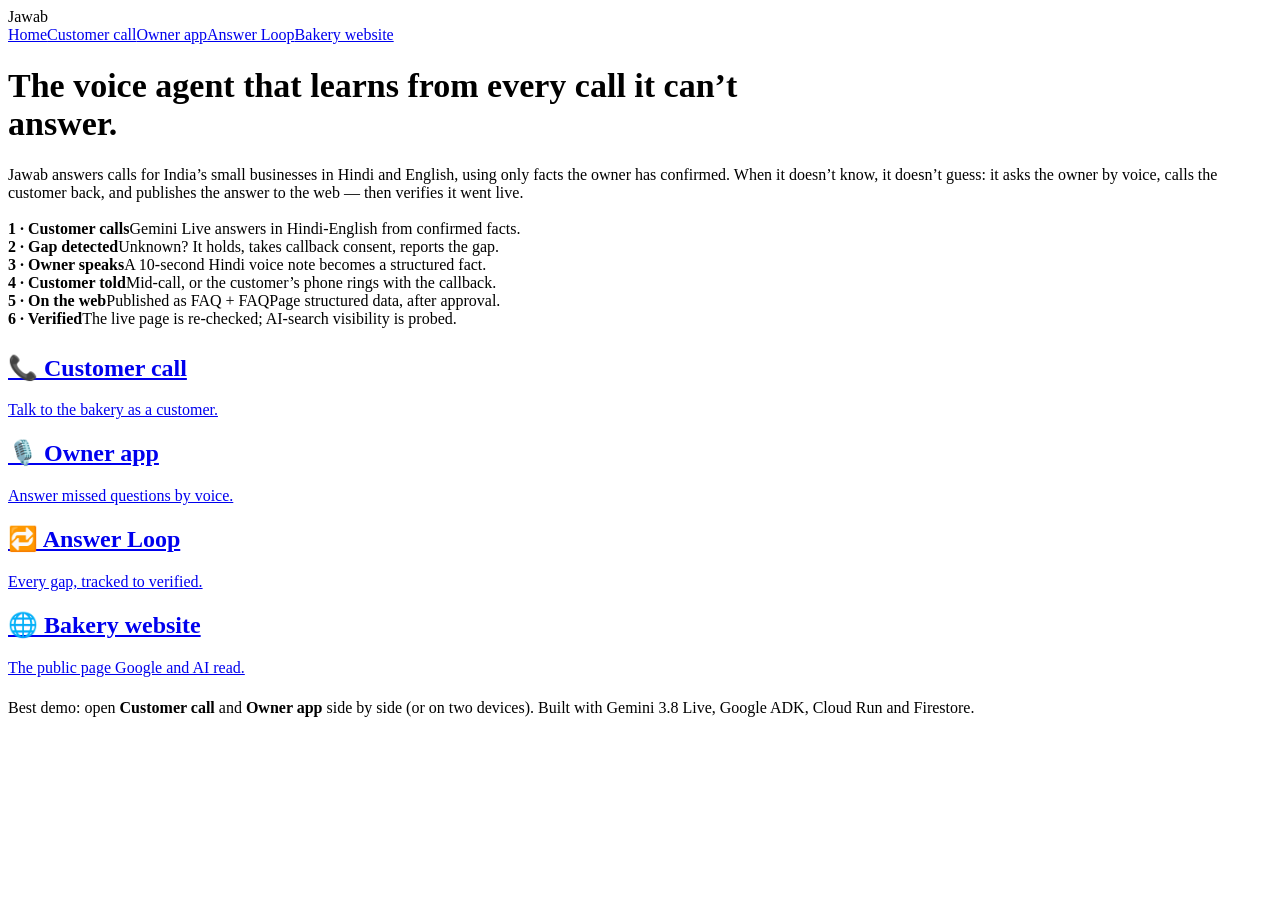
==== web/index.html @ 031968bc "feat: Jawab voice agent with the Missed-Answer Loop Gemini 3.8 Live front desk (ADK run_live) that a" ====
<!doctype html>
<html lang="en">
<head>
<meta charset="utf-8"><meta name="viewport" content="width=device-width, initial-scale=1">
<title>Jawab · the voice agent that learns from every call</title>
<meta name="description" content="Jawab answers customer calls for small businesses in Hindi and English, never guesses, learns missing answers from the owner's voice, calls the customer back and publishes the answer to the web.">
<link rel="stylesheet" href="/static/style.css">
</head>
<body>
<header class="top"><div class="brand">Jaw<span>ab</span></div>
  <nav><a class="on" href="/">Home</a><a href="/call">Customer call</a><a href="/owner">Owner app</a><a href="/dashboard">Answer Loop</a><a href="/site" target="_blank">Bakery website</a></nav>
</header>
<main class="wrap">
  <h1 style="font-size:34px;max-width:820px">The voice agent that learns from every call it can’t answer.</h1>
  <p class="lead">Jawab answers calls for India’s small businesses in Hindi and English, using only facts the owner has confirmed. When it doesn’t know, it doesn’t guess: it asks the owner by voice, calls the customer back, and publishes the answer to the web — then verifies it went live.</p>
  <div class="flow" style="margin:18px 0 26px">
    <div><b>1 · Customer calls</b>Gemini Live answers in Hindi-English from confirmed facts.</div>
    <div><b>2 · Gap detected</b>Unknown? It holds, takes callback consent, reports the gap.</div>
    <div><b>3 · Owner speaks</b>A 10-second Hindi voice note becomes a structured fact.</div>
    <div><b>4 · Customer told</b>Mid-call, or the customer’s phone rings with the callback.</div>
    <div><b>5 · On the web</b>Published as FAQ + FAQPage structured data, after approval.</div>
    <div><b>6 · Verified</b>The live page is re-checked; AI-search visibility is probed.</div>
  </div>
  <div class="grid g4">
    <a class="card" href="/call"><h2>📞 Customer call</h2><p class="muted">Talk to the bakery as a customer.</p></a>
    <a class="card" href="/owner"><h2>🎙️ Owner app</h2><p class="muted">Answer missed questions by voice.</p></a>
    <a class="card" href="/dashboard"><h2>🔁 Answer Loop</h2><p class="muted">Every gap, tracked to verified.</p></a>
    <a class="card" href="/site" target="_blank"><h2>🌐 Bakery website</h2><p class="muted">The public page Google and AI read.</p></a>
  </div>
  <p class="muted" style="margin-top:22px">Best demo: open <b>Customer call</b> and <b>Owner app</b> side by side (or on two devices). Built with Gemini 3.8 Live, Google ADK, Cloud Run and Firestore.</p>
</main>
</body>
</html>
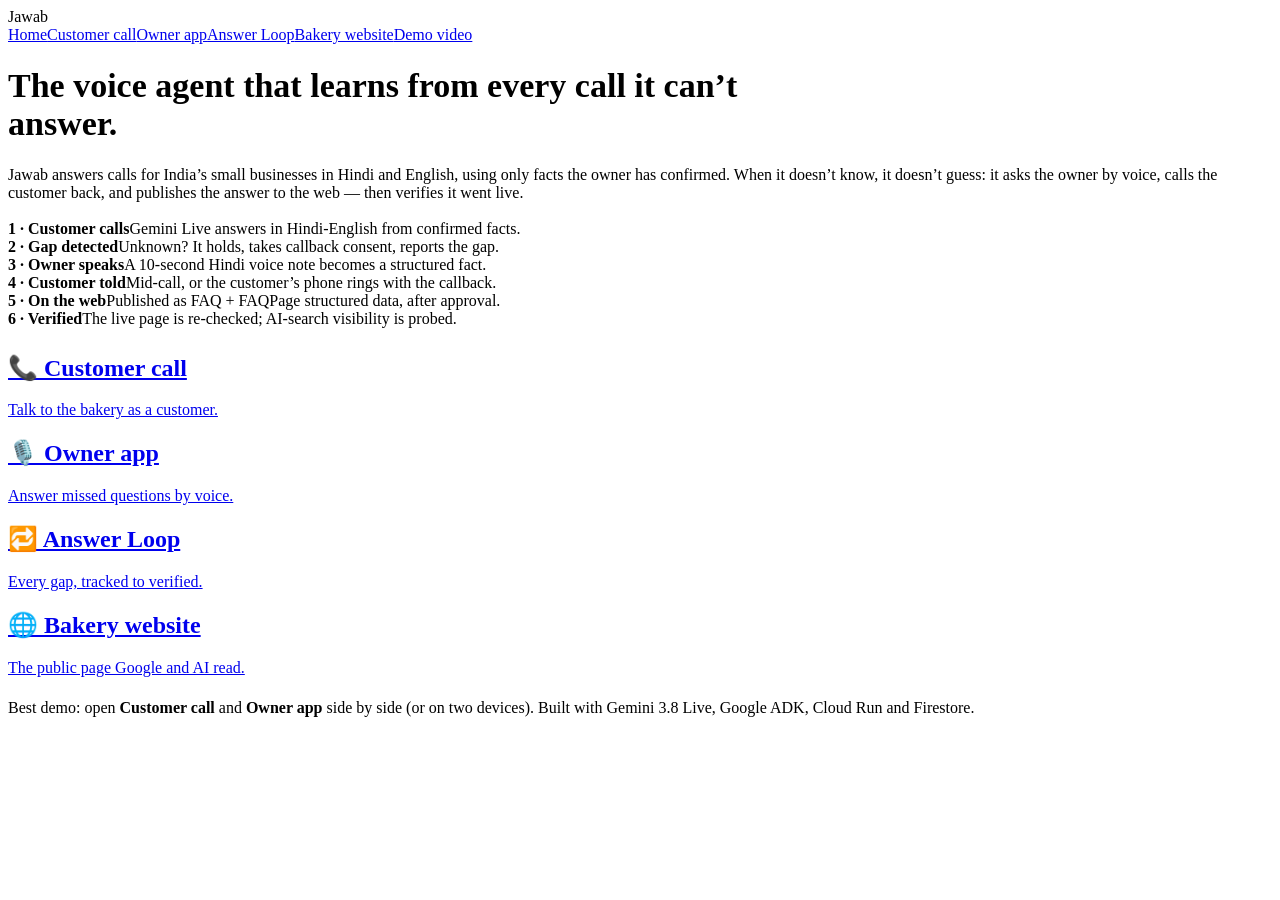
==== commit 1233fb0a: "feat: recorded demo video, /demo page and demo recorder bench/record_demo.py drives two real Edge br" ====
--- a/web/index.html
+++ b/web/index.html
@@ -8,7 +8,7 @@
 </head>
 <body>
 <header class="top"><div class="brand">Jaw<span>ab</span></div>
-  <nav><a class="on" href="/">Home</a><a href="/call">Customer call</a><a href="/owner">Owner app</a><a href="/dashboard">Answer Loop</a><a href="/site" target="_blank">Bakery website</a></nav>
+  <nav><a class="on" href="/">Home</a><a href="/call">Customer call</a><a href="/owner">Owner app</a><a href="/dashboard">Answer Loop</a><a href="/site" target="_blank">Bakery website</a><a href="/demo">Demo video</a></nav>
 </header>
 <main class="wrap">
   <h1 style="font-size:34px;max-width:820px">The voice agent that learns from every call it can’t answer.</h1>
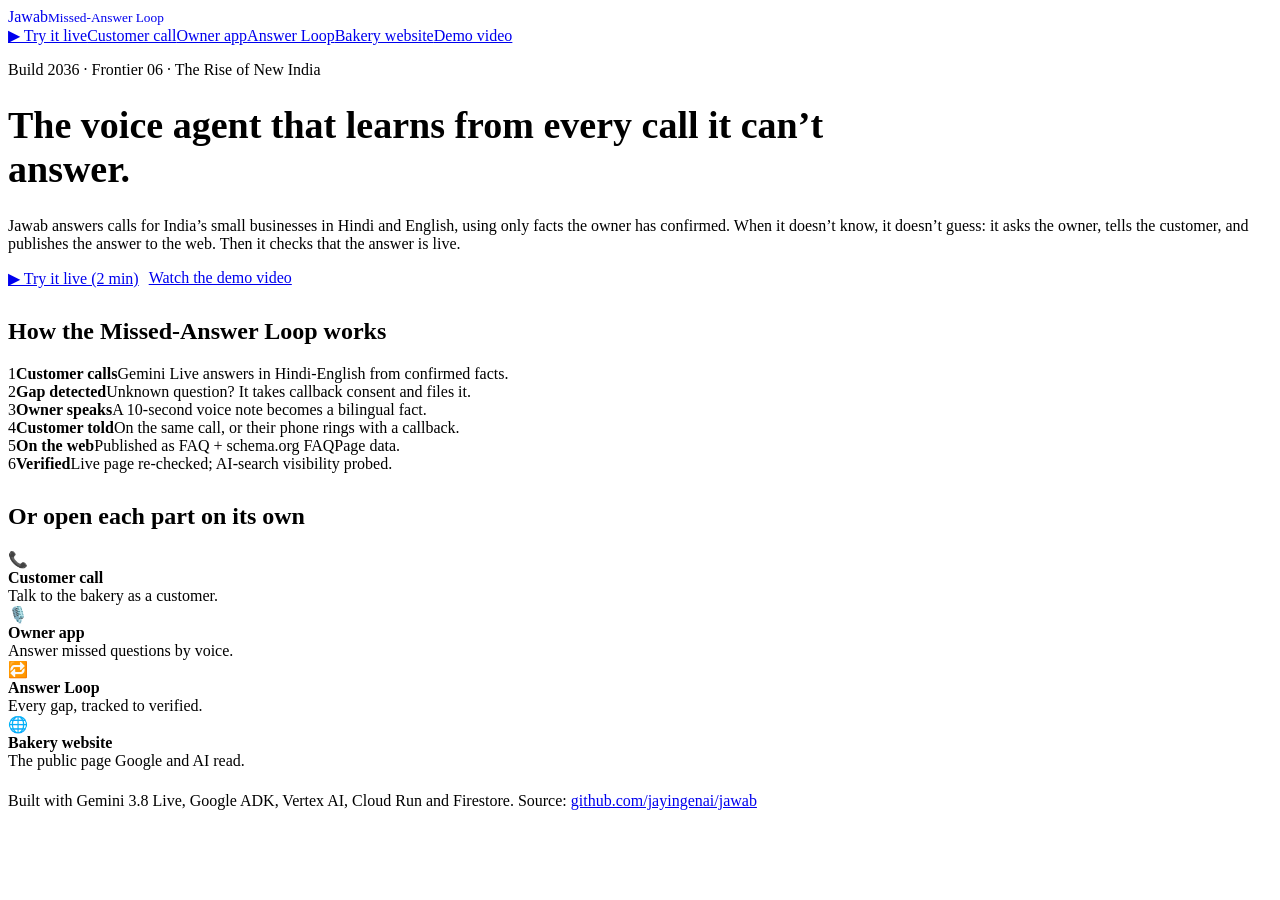
==== commit 247a27c8: "feat: guided /try page, deck-matched theme, typed answers, greeting on pickup - /try: customer phone" ====
--- a/web/index.html
+++ b/web/index.html
@@ -3,31 +3,41 @@
 <head>
 <meta charset="utf-8"><meta name="viewport" content="width=device-width, initial-scale=1">
 <title>Jawab · the voice agent that learns from every call</title>
-<meta name="description" content="Jawab answers customer calls for small businesses in Hindi and English, never guesses, learns missing answers from the owner's voice, calls the customer back and publishes the answer to the web.">
+<meta name="description" content="Jawab answers customer calls for small businesses in Hindi and English, never guesses, learns missing answers from the owner's voice, tells the customer and publishes the answer to the web.">
 <link rel="stylesheet" href="/static/style.css">
 </head>
 <body>
-<header class="top"><div class="brand">Jaw<span>ab</span></div>
-  <nav><a class="on" href="/">Home</a><a href="/call">Customer call</a><a href="/owner">Owner app</a><a href="/dashboard">Answer Loop</a><a href="/site" target="_blank">Bakery website</a><a href="/demo">Demo video</a></nav>
+<header class="top"><a class="brand" href="/" style="text-decoration:none">Jaw<span>ab</span><small>Missed-Answer Loop</small></a>
+  <nav><a href="/try" class="cta">▶ Try it live</a><a href="/call">Customer call</a><a href="/owner">Owner app</a><a href="/dashboard">Answer Loop</a><a href="/site" target="_blank">Bakery website</a><a href="/demo">Demo video</a></nav>
 </header>
 <main class="wrap">
-  <h1 style="font-size:34px;max-width:820px">The voice agent that learns from every call it can’t answer.</h1>
-  <p class="lead">Jawab answers calls for India’s small businesses in Hindi and English, using only facts the owner has confirmed. When it doesn’t know, it doesn’t guess: it asks the owner by voice, calls the customer back, and publishes the answer to the web — then verifies it went live.</p>
-  <div class="flow" style="margin:18px 0 26px">
-    <div><b>1 · Customer calls</b>Gemini Live answers in Hindi-English from confirmed facts.</div>
-    <div><b>2 · Gap detected</b>Unknown? It holds, takes callback consent, reports the gap.</div>
-    <div><b>3 · Owner speaks</b>A 10-second Hindi voice note becomes a structured fact.</div>
-    <div><b>4 · Customer told</b>Mid-call, or the customer’s phone rings with the callback.</div>
-    <div><b>5 · On the web</b>Published as FAQ + FAQPage structured data, after approval.</div>
-    <div><b>6 · Verified</b>The live page is re-checked; AI-search visibility is probed.</div>
+  <p class="eyebrow">Build 2036 · Frontier 06 · The Rise of New India</p>
+  <h1 style="font-size:38px;max-width:860px;line-height:1.15">The voice agent that learns from every call it can’t answer.</h1>
+  <p class="lead">Jawab answers calls for India’s small businesses in Hindi and English, using only facts the owner has confirmed. When it doesn’t know, it doesn’t guess: it asks the owner, tells the customer, and publishes the answer to the web. Then it checks that the answer is live.</p>
+  <div style="display:flex;gap:10px;flex-wrap:wrap;margin:0 0 30px">
+    <a class="btn big" href="/try">▶ Try it live (2 min)</a>
+    <a class="btn big ghost" href="/demo">Watch the demo video</a>
   </div>
-  <div class="grid g4">
-    <a class="card" href="/call"><h2>📞 Customer call</h2><p class="muted">Talk to the bakery as a customer.</p></a>
-    <a class="card" href="/owner"><h2>🎙️ Owner app</h2><p class="muted">Answer missed questions by voice.</p></a>
-    <a class="card" href="/dashboard"><h2>🔁 Answer Loop</h2><p class="muted">Every gap, tracked to verified.</p></a>
-    <a class="card" href="/site" target="_blank"><h2>🌐 Bakery website</h2><p class="muted">The public page Google and AI read.</p></a>
+
+  <h2>How the Missed-Answer Loop works</h2>
+  <div class="flow" style="margin:12px 0 30px">
+    <div><span class="dot blue sm">1</span><b>Customer calls</b>Gemini Live answers in Hindi-English from confirmed facts.</div>
+    <div><span class="dot amber sm">2</span><b>Gap detected</b>Unknown question? It takes callback consent and files it.</div>
+    <div><span class="dot purple sm">3</span><b>Owner speaks</b>A 10-second voice note becomes a bilingual fact.</div>
+    <div><span class="dot green sm">4</span><b>Customer told</b>On the same call, or their phone rings with a callback.</div>
+    <div><span class="dot red sm">5</span><b>On the web</b>Published as FAQ + schema.org FAQPage data.</div>
+    <div><span class="dot ink sm">6</span><b>Verified</b>Live page re-checked; AI-search visibility probed.</div>
   </div>
-  <p class="muted" style="margin-top:22px">Best demo: open <b>Customer call</b> and <b>Owner app</b> side by side (or on two devices). Built with Gemini 3.8 Live, Google ADK, Cloud Run and Firestore.</p>
+
+  <h2>Or open each part on its own</h2>
+  <div class="grid g4" style="margin-top:12px">
+    <a class="card row" href="/call" style="text-decoration:none;color:inherit"><span class="dot blue">📞</span><div><b>Customer call</b><div class="muted">Talk to the bakery as a customer.</div></div></a>
+    <a class="card row" href="/owner" style="text-decoration:none;color:inherit"><span class="dot purple">🎙️</span><div><b>Owner app</b><div class="muted">Answer missed questions by voice.</div></div></a>
+    <a class="card row" href="/dashboard" style="text-decoration:none;color:inherit"><span class="dot green">🔁</span><div><b>Answer Loop</b><div class="muted">Every gap, tracked to verified.</div></div></a>
+    <a class="card row" href="/site" target="_blank" style="text-decoration:none;color:inherit"><span class="dot red">🌐</span><div><b>Bakery website</b><div class="muted">The public page Google and AI read.</div></div></a>
+  </div>
+  <p class="muted" style="margin-top:22px">Built with Gemini 3.8 Live, Google ADK, Vertex AI, Cloud Run and Firestore. Source: <a href="https://github.com/jayingenai/jawab">github.com/jayingenai/jawab</a></p>
 </main>
+<script>try { const c = new URLSearchParams(location.search).get("code"); if (c) localStorage.setItem("jawab-code", c); } catch {}</script>
 </body>
 </html>
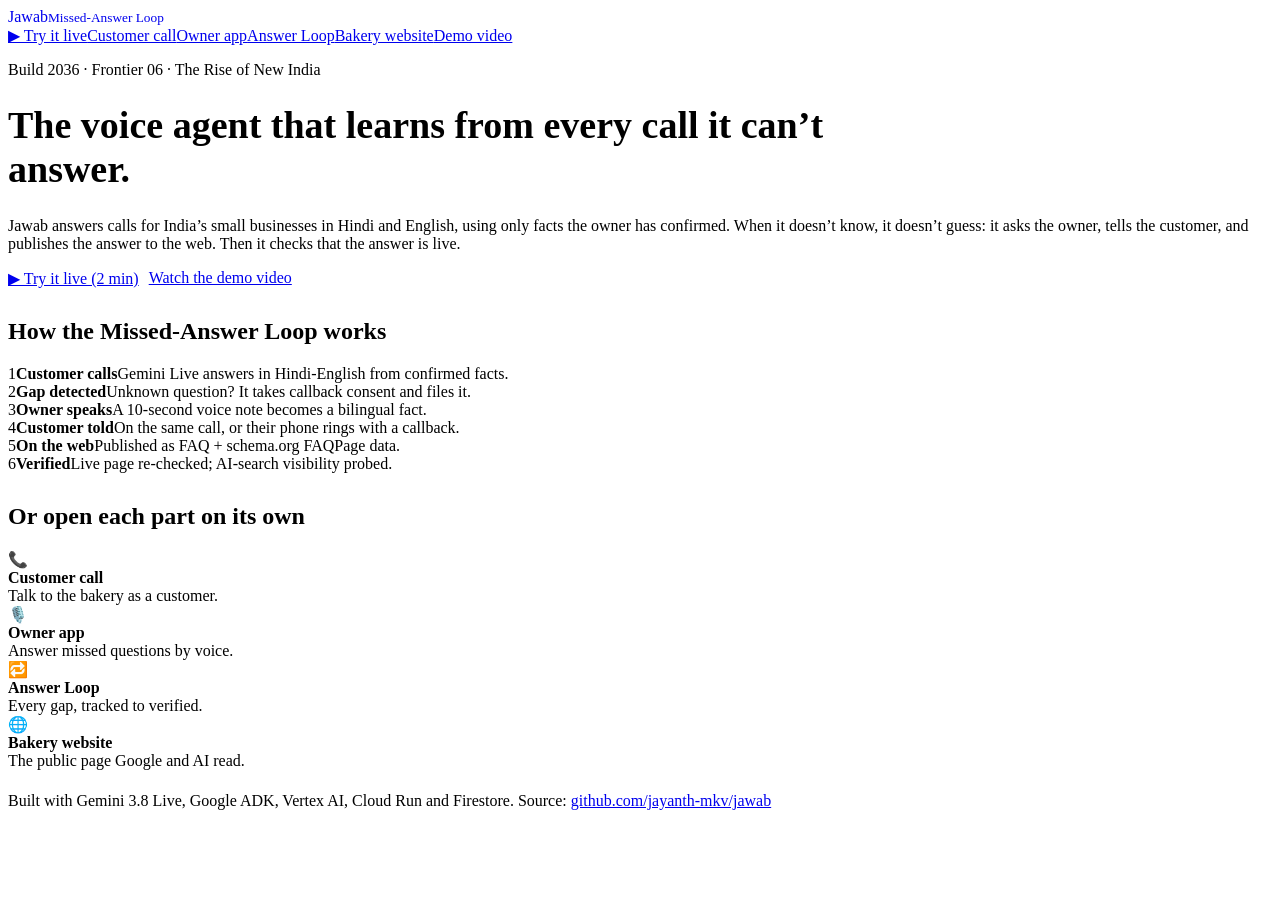
==== commit 18131fc4: "docs: point repository links at jayanth-mkv/jawab Home and /demo pages link to the new repository, a" ====
--- a/web/index.html
+++ b/web/index.html
@@ -36,7 +36,7 @@
     <a class="card row" href="/dashboard" style="text-decoration:none;color:inherit"><span class="dot green">🔁</span><div><b>Answer Loop</b><div class="muted">Every gap, tracked to verified.</div></div></a>
     <a class="card row" href="/site" target="_blank" style="text-decoration:none;color:inherit"><span class="dot red">🌐</span><div><b>Bakery website</b><div class="muted">The public page Google and AI read.</div></div></a>
   </div>
-  <p class="muted" style="margin-top:22px">Built with Gemini 3.8 Live, Google ADK, Vertex AI, Cloud Run and Firestore. Source: <a href="https://github.com/jayingenai/jawab">github.com/jayingenai/jawab</a></p>
+  <p class="muted" style="margin-top:22px">Built with Gemini 3.8 Live, Google ADK, Vertex AI, Cloud Run and Firestore. Source: <a href="https://github.com/jayanth-mkv/jawab">github.com/jayanth-mkv/jawab</a></p>
 </main>
 <script>try { const c = new URLSearchParams(location.search).get("code"); if (c) localStorage.setItem("jawab-code", c); } catch {}</script>
 </body>
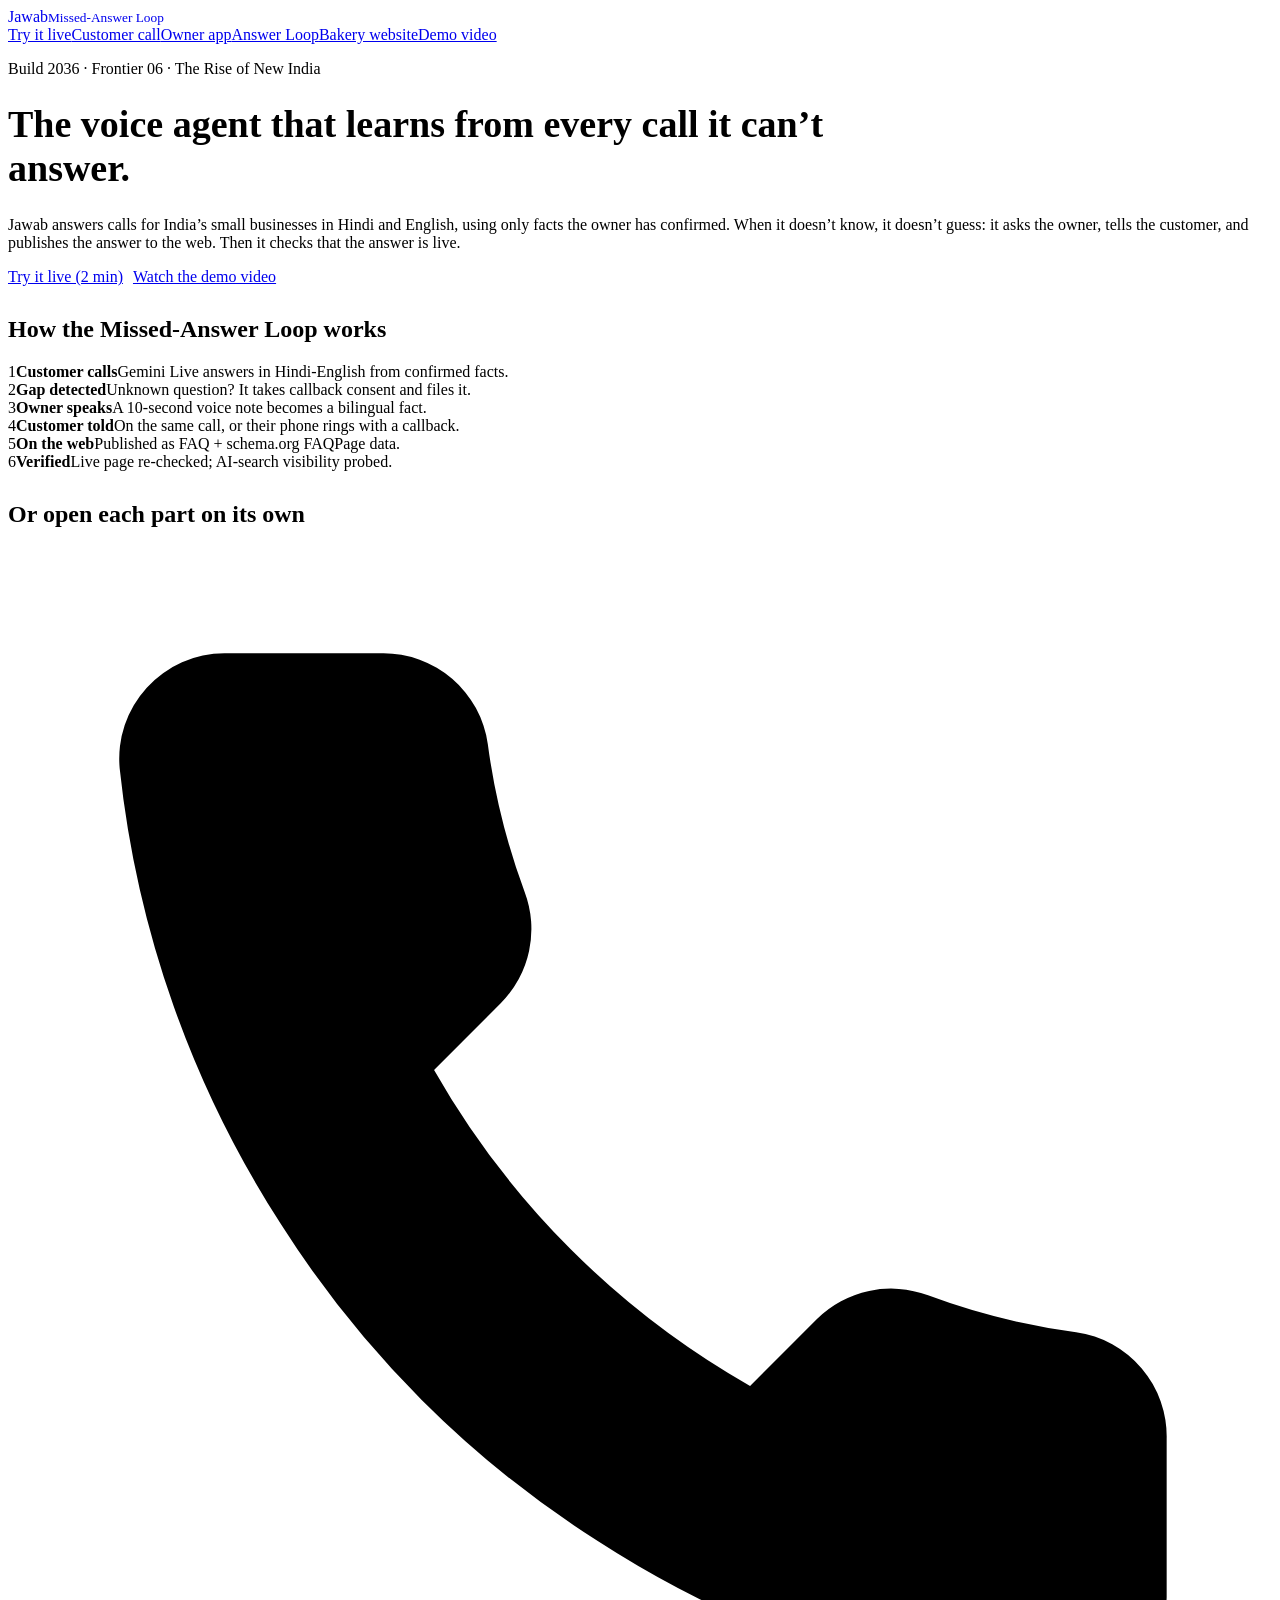
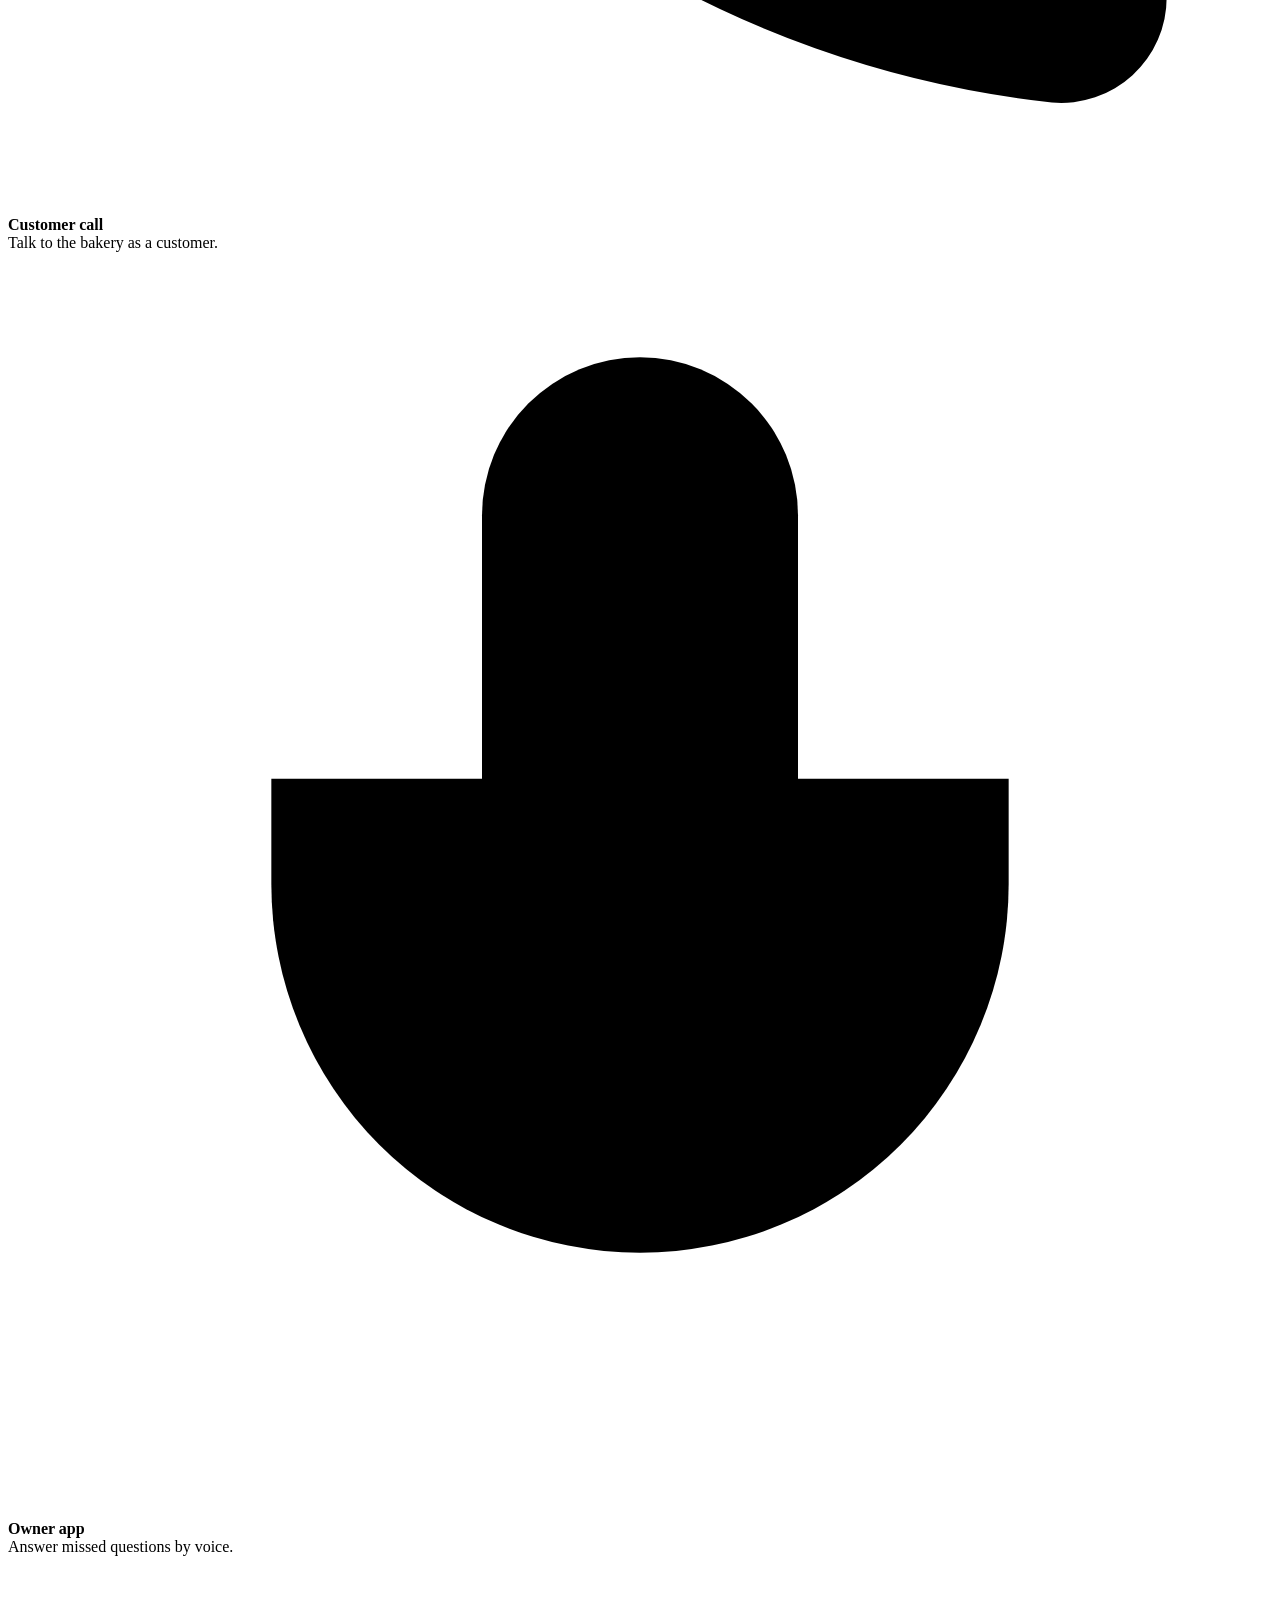
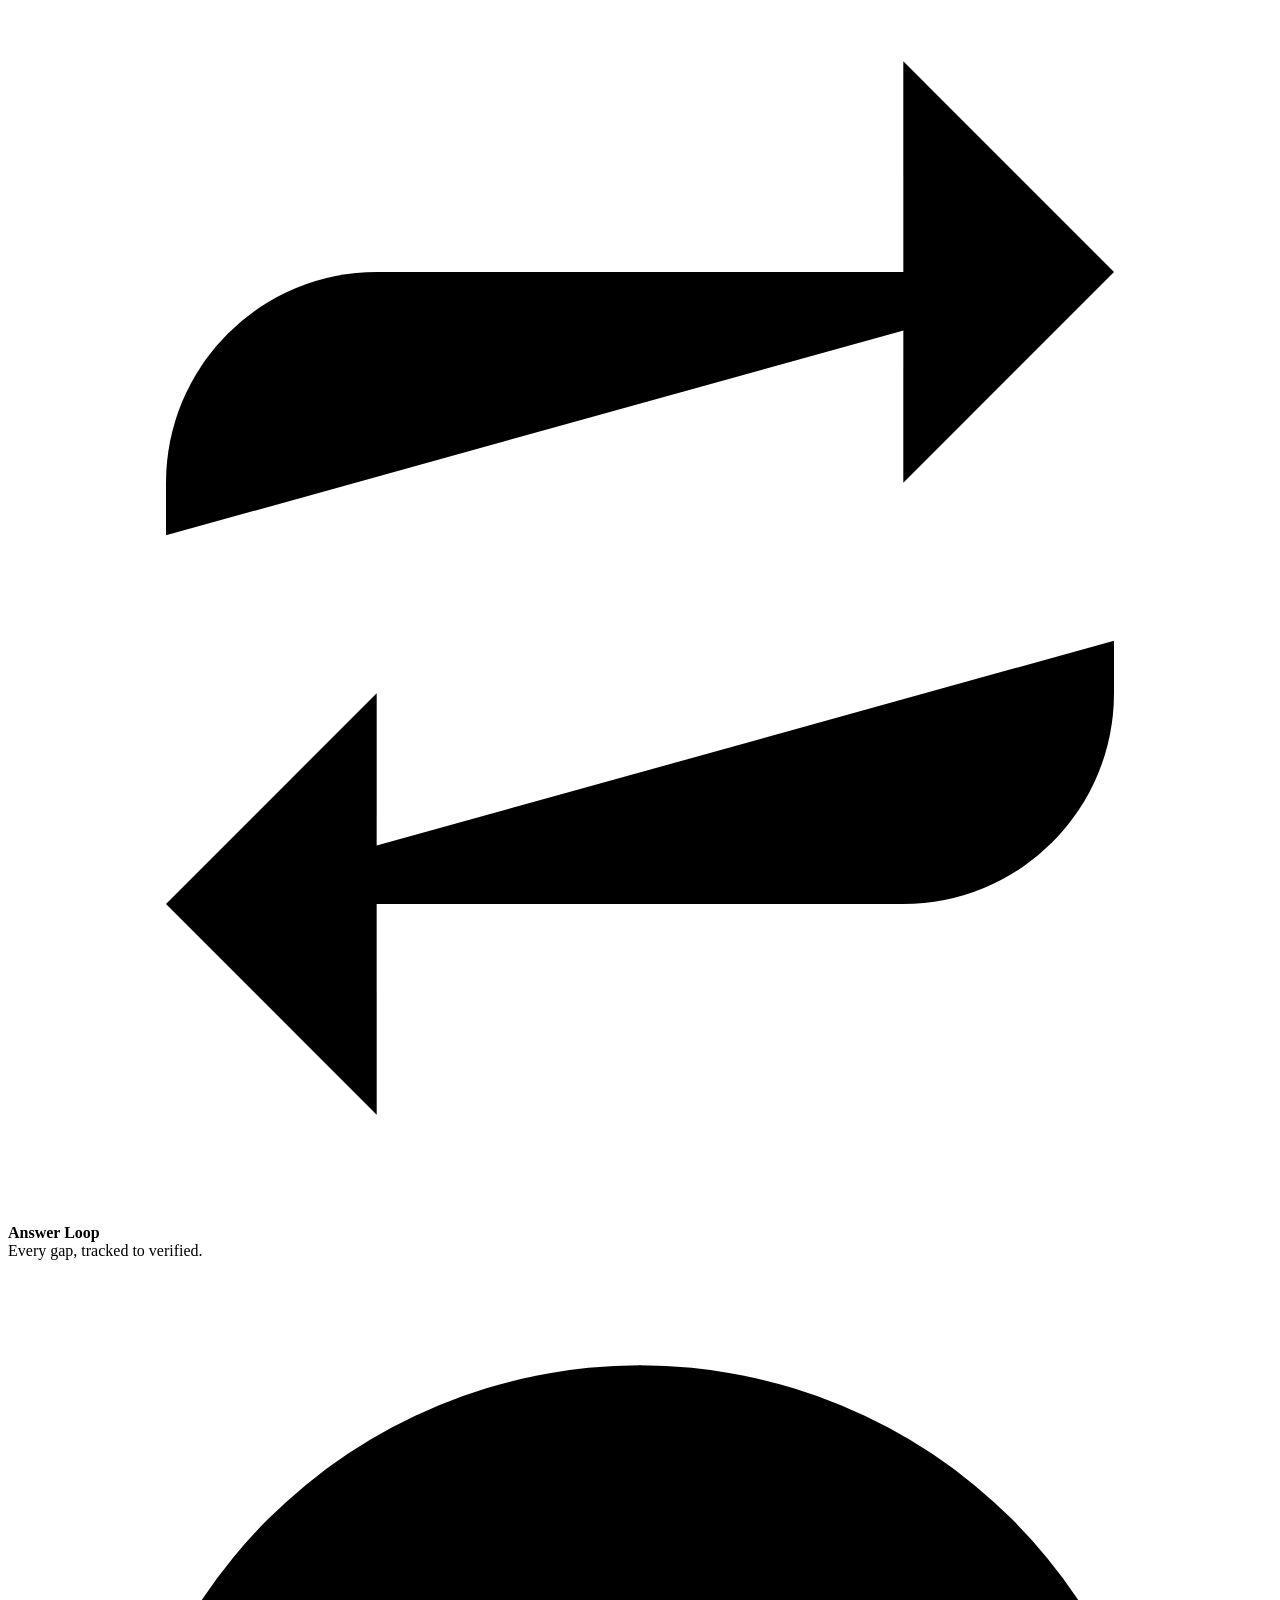
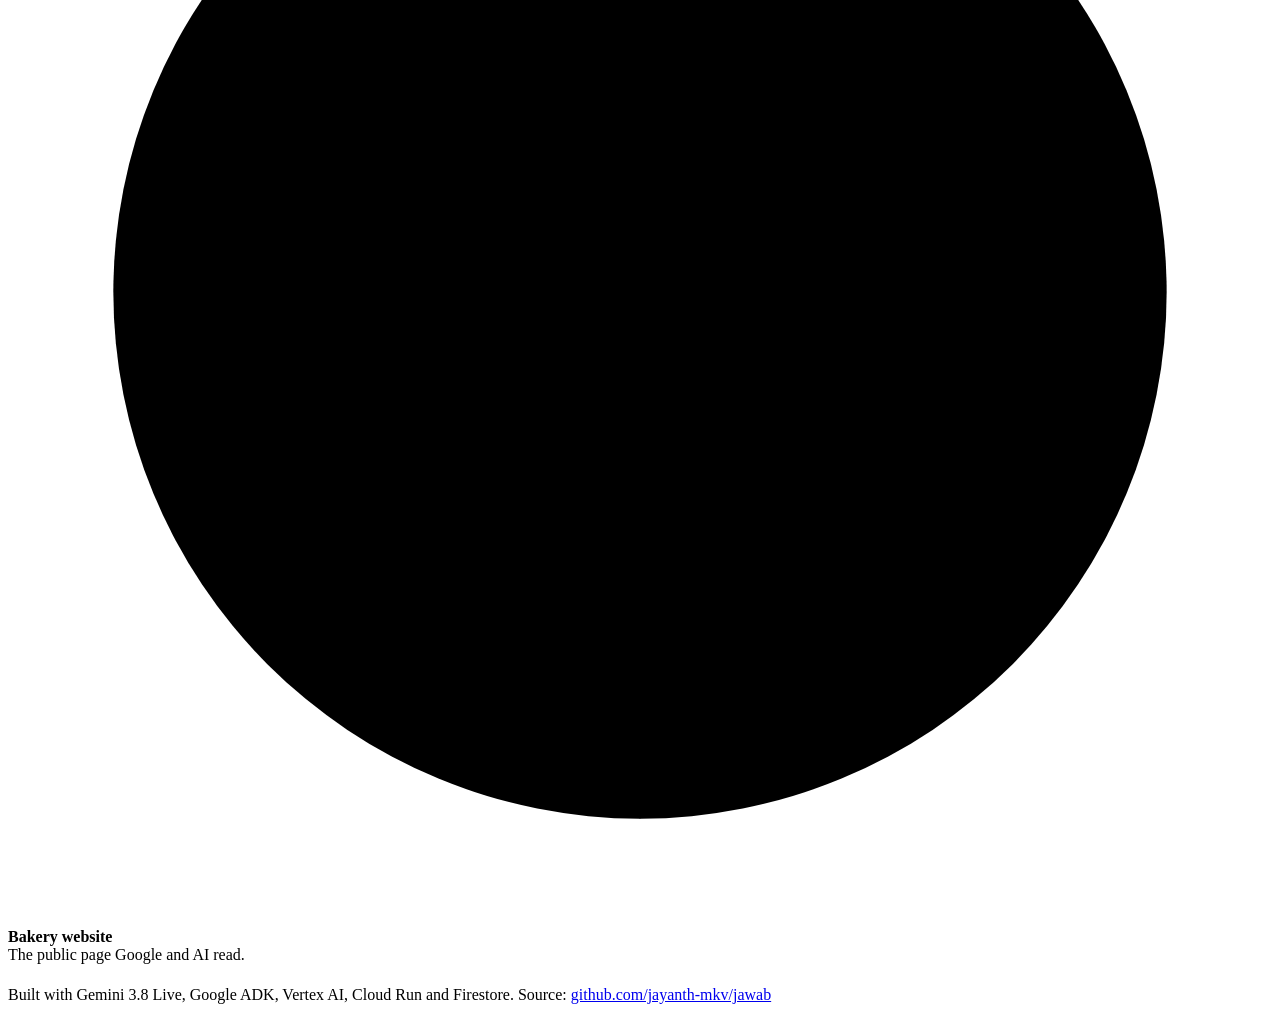
==== commit 7a679b86: "feat(web): redesign /try, phone and owner app with live voice visuals - /try fits on one screen: ste" ====
--- a/web/index.html
+++ b/web/index.html
@@ -8,33 +8,33 @@
 </head>
 <body>
 <header class="top"><a class="brand" href="/" style="text-decoration:none">Jaw<span>ab</span><small>Missed-Answer Loop</small></a>
-  <nav><a href="/try" class="cta">▶ Try it live</a><a href="/call">Customer call</a><a href="/owner">Owner app</a><a href="/dashboard">Answer Loop</a><a href="/site" target="_blank">Bakery website</a><a href="/demo">Demo video</a></nav>
+  <nav><a href="/try" class="cta">Try it live</a><a href="/call">Customer call</a><a href="/owner">Owner app</a><a href="/dashboard">Answer Loop</a><a href="/site" target="_blank">Bakery website</a><a href="/demo">Demo video</a></nav>
 </header>
 <main class="wrap">
   <p class="eyebrow">Build 2036 · Frontier 06 · The Rise of New India</p>
   <h1 style="font-size:38px;max-width:860px;line-height:1.15">The voice agent that learns from every call it can’t answer.</h1>
   <p class="lead">Jawab answers calls for India’s small businesses in Hindi and English, using only facts the owner has confirmed. When it doesn’t know, it doesn’t guess: it asks the owner, tells the customer, and publishes the answer to the web. Then it checks that the answer is live.</p>
   <div style="display:flex;gap:10px;flex-wrap:wrap;margin:0 0 30px">
-    <a class="btn big" href="/try">▶ Try it live (2 min)</a>
+    <a class="btn big" href="/try">Try it live (2 min)</a>
     <a class="btn big ghost" href="/demo">Watch the demo video</a>
   </div>
 
   <h2>How the Missed-Answer Loop works</h2>
   <div class="flow" style="margin:12px 0 30px">
-    <div><span class="dot blue sm">1</span><b>Customer calls</b>Gemini Live answers in Hindi-English from confirmed facts.</div>
-    <div><span class="dot amber sm">2</span><b>Gap detected</b>Unknown question? It takes callback consent and files it.</div>
-    <div><span class="dot purple sm">3</span><b>Owner speaks</b>A 10-second voice note becomes a bilingual fact.</div>
-    <div><span class="dot green sm">4</span><b>Customer told</b>On the same call, or their phone rings with a callback.</div>
-    <div><span class="dot red sm">5</span><b>On the web</b>Published as FAQ + schema.org FAQPage data.</div>
-    <div><span class="dot ink sm">6</span><b>Verified</b>Live page re-checked; AI-search visibility probed.</div>
+    <div><span class="dot sm">1</span><b>Customer calls</b>Gemini Live answers in Hindi-English from confirmed facts.</div>
+    <div><span class="dot sm">2</span><b>Gap detected</b>Unknown question? It takes callback consent and files it.</div>
+    <div><span class="dot sm">3</span><b>Owner speaks</b>A 10-second voice note becomes a bilingual fact.</div>
+    <div><span class="dot sm">4</span><b>Customer told</b>On the same call, or their phone rings with a callback.</div>
+    <div><span class="dot sm">5</span><b>On the web</b>Published as FAQ + schema.org FAQPage data.</div>
+    <div><span class="dot sm">6</span><b>Verified</b>Live page re-checked; AI-search visibility probed.</div>
   </div>
 
   <h2>Or open each part on its own</h2>
   <div class="grid g4" style="margin-top:12px">
-    <a class="card row" href="/call" style="text-decoration:none;color:inherit"><span class="dot blue">📞</span><div><b>Customer call</b><div class="muted">Talk to the bakery as a customer.</div></div></a>
-    <a class="card row" href="/owner" style="text-decoration:none;color:inherit"><span class="dot purple">🎙️</span><div><b>Owner app</b><div class="muted">Answer missed questions by voice.</div></div></a>
-    <a class="card row" href="/dashboard" style="text-decoration:none;color:inherit"><span class="dot green">🔁</span><div><b>Answer Loop</b><div class="muted">Every gap, tracked to verified.</div></div></a>
-    <a class="card row" href="/site" target="_blank" style="text-decoration:none;color:inherit"><span class="dot red">🌐</span><div><b>Bakery website</b><div class="muted">The public page Google and AI read.</div></div></a>
+    <a class="card row" href="/call" style="text-decoration:none;color:inherit"><span class="dot"><svg viewBox="0 0 24 24"><path d="M22 16.92v3a2 2 0 0 1-2.18 2 19.79 19.79 0 0 1-8.63-3.07 19.5 19.5 0 0 1-6-6 19.79 19.79 0 0 1-3.07-8.67A2 2 0 0 1 4.11 2h3a2 2 0 0 1 2 1.72 12.84 12.84 0 0 0 .7 2.81 2 2 0 0 1-.45 2.11L8.09 9.91a16 16 0 0 0 6 6l1.27-1.27a2 2 0 0 1 2.11-.45 12.84 12.84 0 0 0 2.81.7A2 2 0 0 1 22 16.92z"/></svg></span><div><b>Customer call</b><div class="muted">Talk to the bakery as a customer.</div></div></a>
+    <a class="card row" href="/owner" style="text-decoration:none;color:inherit"><span class="dot"><svg viewBox="0 0 24 24"><path d="M12 2a3 3 0 0 0-3 3v7a3 3 0 0 0 6 0V5a3 3 0 0 0-3-3Z"/><path d="M19 10v2a7 7 0 0 1-14 0v-2"/><path d="M12 19v3"/></svg></span><div><b>Owner app</b><div class="muted">Answer missed questions by voice.</div></div></a>
+    <a class="card row" href="/dashboard" style="text-decoration:none;color:inherit"><span class="dot"><svg viewBox="0 0 24 24"><path d="m17 2 4 4-4 4"/><path d="M3 11v-1a4 4 0 0 1 4-4h14"/><path d="m7 22-4-4 4-4"/><path d="M21 13v1a4 4 0 0 1-4 4H3"/></svg></span><div><b>Answer Loop</b><div class="muted">Every gap, tracked to verified.</div></div></a>
+    <a class="card row" href="/site" target="_blank" style="text-decoration:none;color:inherit"><span class="dot"><svg viewBox="0 0 24 24"><circle cx="12" cy="12" r="10"/><path d="M2 12h20M12 2a15.3 15.3 0 0 1 4 10 15.3 15.3 0 0 1-4 10 15.3 15.3 0 0 1-4-10 15.3 15.3 0 0 1 4-10z"/></svg></span><div><b>Bakery website</b><div class="muted">The public page Google and AI read.</div></div></a>
   </div>
   <p class="muted" style="margin-top:22px">Built with Gemini 3.8 Live, Google ADK, Vertex AI, Cloud Run and Firestore. Source: <a href="https://github.com/jayanth-mkv/jawab">github.com/jayanth-mkv/jawab</a></p>
 </main>
